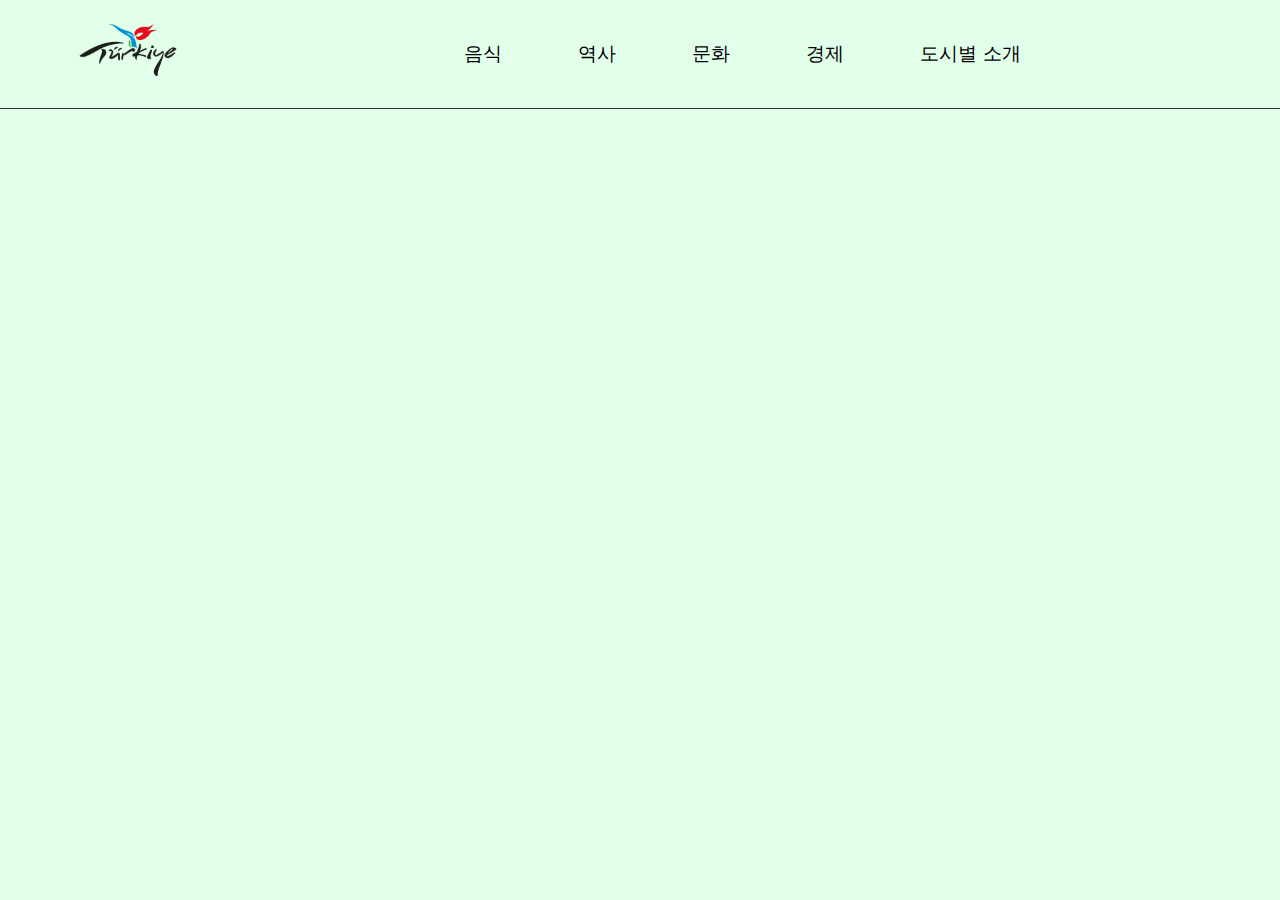
==== cities.html @ 1384770f "add html files" ====
<!DOCTYPE html>
<html>

<head>
    <title>Turkiye - Cities</title>
    <meta charset="utf-8">
    <link rel="stylesheet" href="index_style.css">
    <link rel="stylesheet" href="grid_style.css">
</head>

<body>
    <div id="grid">
        <h1><a href="index.html">
                <img src="Turkiye_thumbnail.png" alt="Turkiye_Home">
            </a></h1>

        <ul>
            <li><a href="food.html">음식</a></li>
            <li><a href="history.html">역사</a></li>
            <li><a href="culture.html">문화</a></li>
            <li><a href="economy.html">경제</a></li>
            <li><a href="cities.html">도시별 소개</a></li>
        </ul>
    </div>

    <div class="container">


    </div>


    <p>
    <div id="disqus_thread"></div>
    <script>
        /**
        *  RECOMMENDED CONFIGURATION VARIABLES: EDIT AND UNCOMMENT THE SECTION BELOW TO INSERT DYNAMIC VALUES FROM YOUR PLATFORM OR CMS.
        *  LEARN WHY DEFINING THESE VARIABLES IS IMPORTANT: https://disqus.com/admin/universalcode/#configuration-variables    */
        /*
        var disqus_config = function () {
        this.page.url = PAGE_URL;  // Replace PAGE_URL with your page's canonical URL variable
        this.page.identifier = PAGE_IDENTIFIER; // Replace PAGE_IDENTIFIER with your page's unique identifier variable
        };
        */
        (function () { // DON'T EDIT BELOW THIS LINE
            var d = document, s = d.createElement('script');
            s.src = 'https://firstweb-cttq5jvahu.disqus.com/embed.js';
            s.setAttribute('data-timestamp', +new Date());
            (d.head || d.body).appendChild(s);
        })();
    </script>
    <noscript>Please enable JavaScript to view the <a href="https://disqus.com/?ref_noscript">comments powered by
            Disqus.</a></noscript>
    </p>
</body>

</html>
---- index_style.css ----
body {
    background: #e2ffea;
    padding: 0;
    margin: 0;
    font-family: Arial, Helvetica, sans-serif;
}

h1 {
    text-align: center;
    margin-block: 0;
}

a {
    color: black;
    text-decoration: none;
}

ul {
    list-style: none;
    text-align: center;
    margin-top: auto;
    margin-bottom: auto;
    padding: 0;
}

li {
    display: inline-block;
    padding: 1%;
    margin-right: 5%;
    font-size: larger;
}

#grid {
    display: grid;
    grid-template-columns: 20% 1fr;
    border-bottom: 1.5px solid rgb(50, 50, 50);
}

#grid img{
    width: 100px;
}
---- grid_style.css ----
.container{
    display: grid;
    width: 1000px;
    margin: 8px;
    grid-template-rows: repeat(2, 250px);
    grid-template-columns: repeat(4, 250px);
}

.item{
    display: grid;
    width: 250px;
    height: 250px;
    /* align-content: center; */
    align-self: center;
}

.item img{
    width: 240px;
    height: 180px;
    object-fit: cover;
}

.item h3{
    margin: 0;
}

.item p{
    margin: 0;
}
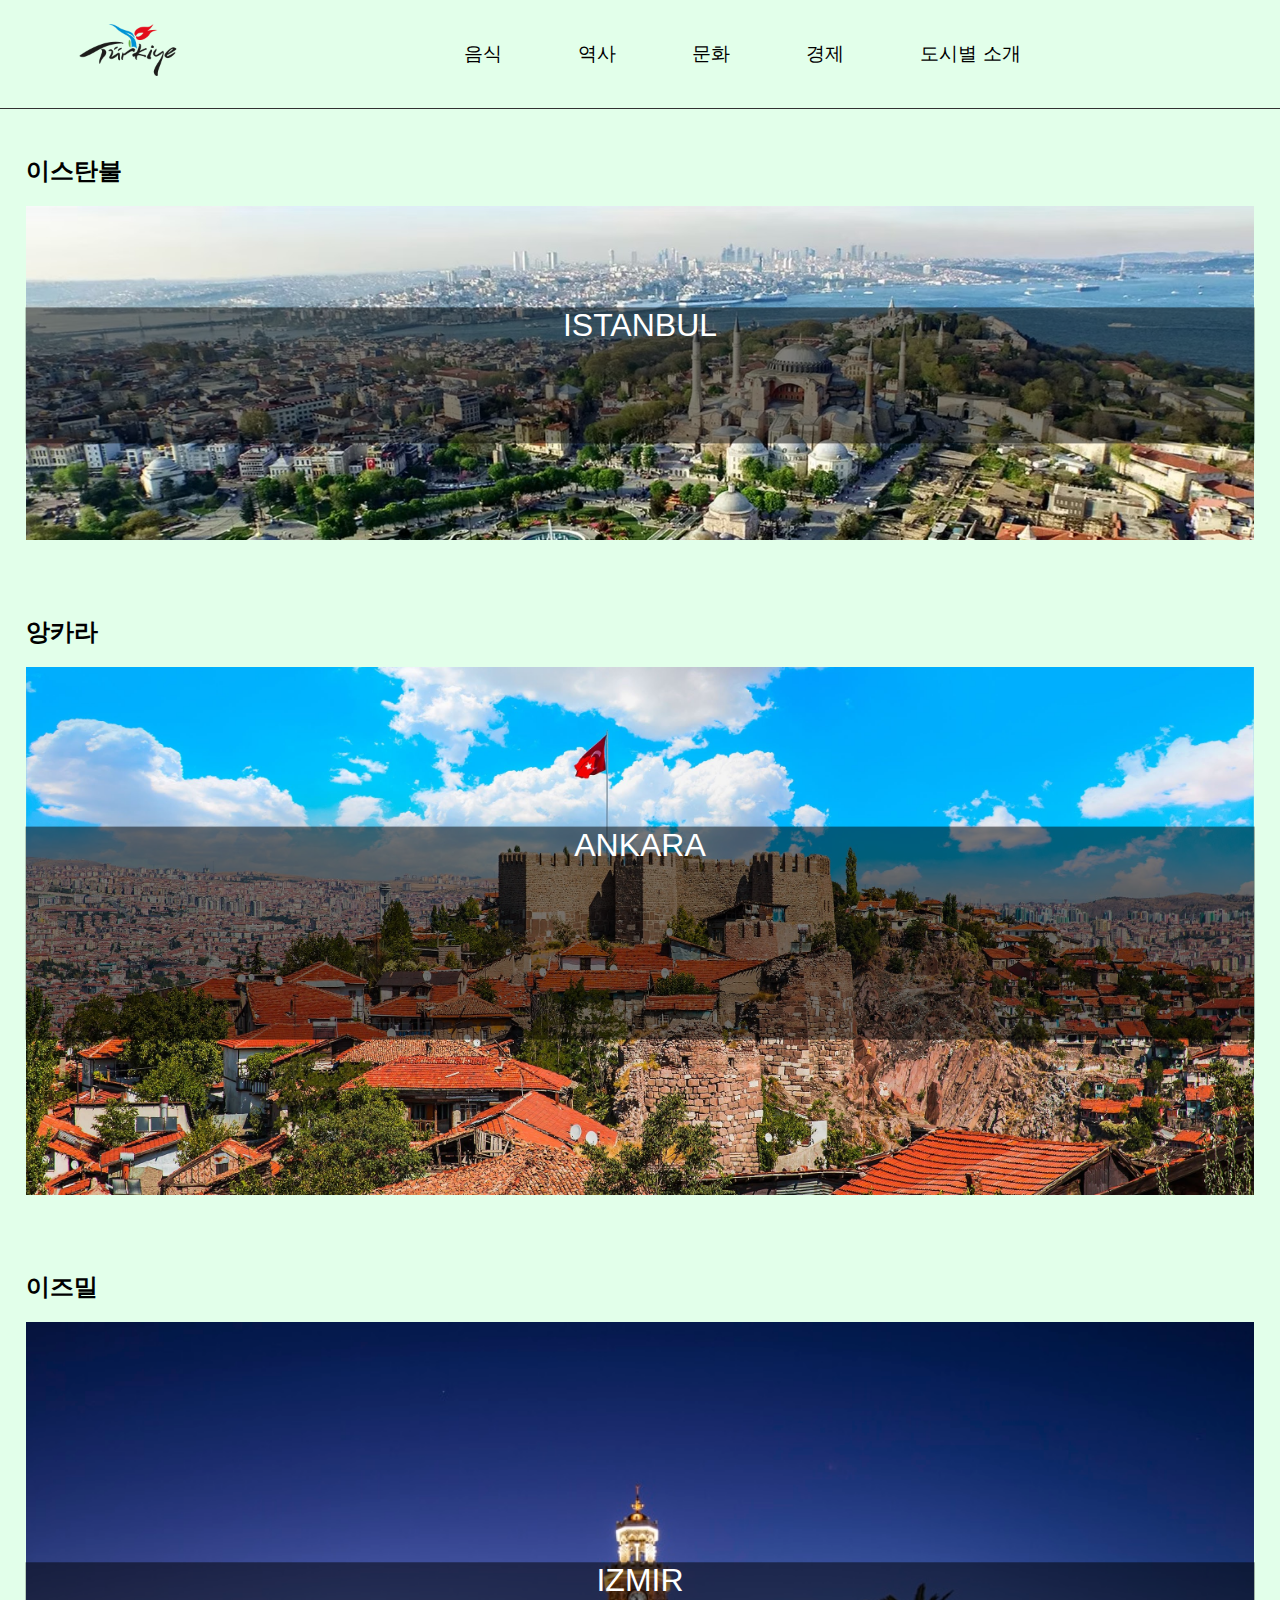
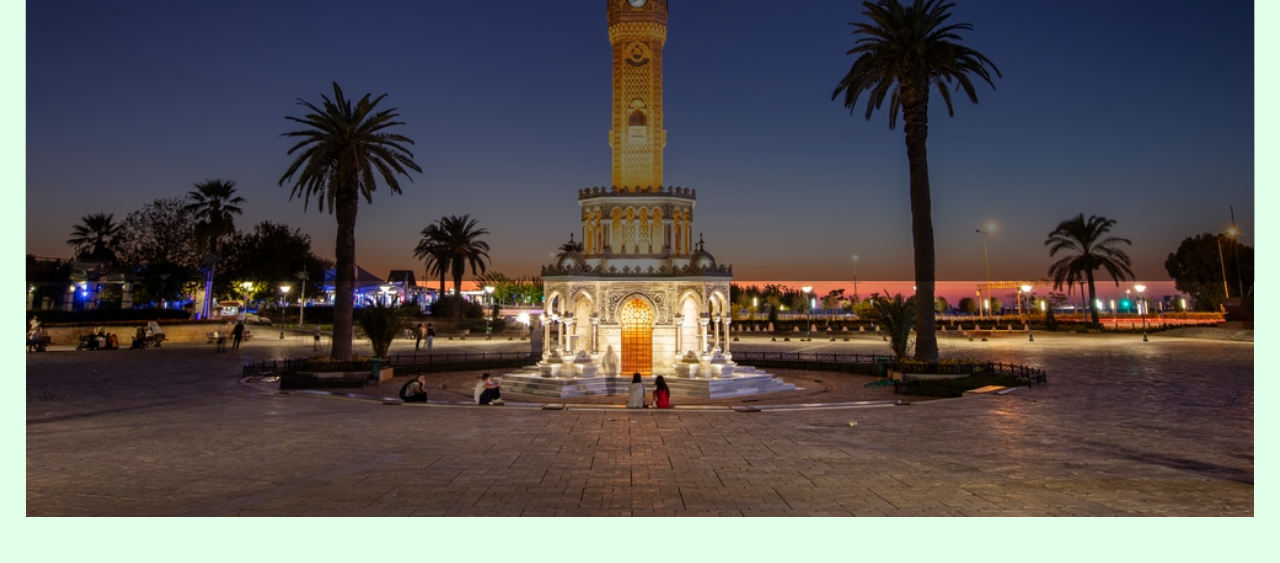
==== commit c3de2119: "add cities" ====
--- a/cities.html
+++ b/cities.html
@@ -23,9 +23,28 @@
         </ul>
     </div>
 
-    <div class="container">
+    <div class="content">
+        <h2>이스탄불</h2>
+        <div class="img_container">
+            <img src="istanbul.jpg" alt="Istanbul" width="100%">
+            <div class="centered_text">ISTANBUL</div>
+        </div>
+    </div>
 
+    <div class="content">
+        <h2>앙카라</h2>
+        <div class="img_container">
+            <img src="ankara.jpg" alt="Ankara" width="100%">
+            <div class="centered_text">ANKARA</div>
+        </div>
+    </div>
 
+    <div class="content">
+        <h2>이즈밀</h2>
+        <div class="img_container">
+            <img src="izmir.jpeg" alt="Izmir" width="100%">
+            <div class="centered_text">IZMIR</div>
+        </div>
     </div>
 
 
--- a/grid_style.css
+++ b/grid_style.css
@@ -26,4 +26,25 @@
 
 .item p{
     margin: 0;
+}
+
+.content{
+    padding: 2%;
+}
+
+.img_container{
+    position: relative;
+}
+
+.centered_text{
+    position: absolute;
+    top: 50%;
+    left: 50%;
+    transform: translate(-50%,-50%);
+    width: 100%;
+    height: 40%;
+    text-align: center;
+    font-size: xx-large;
+    color: white;
+    background-color: rgba(0, 0, 0, 0.5);
 }